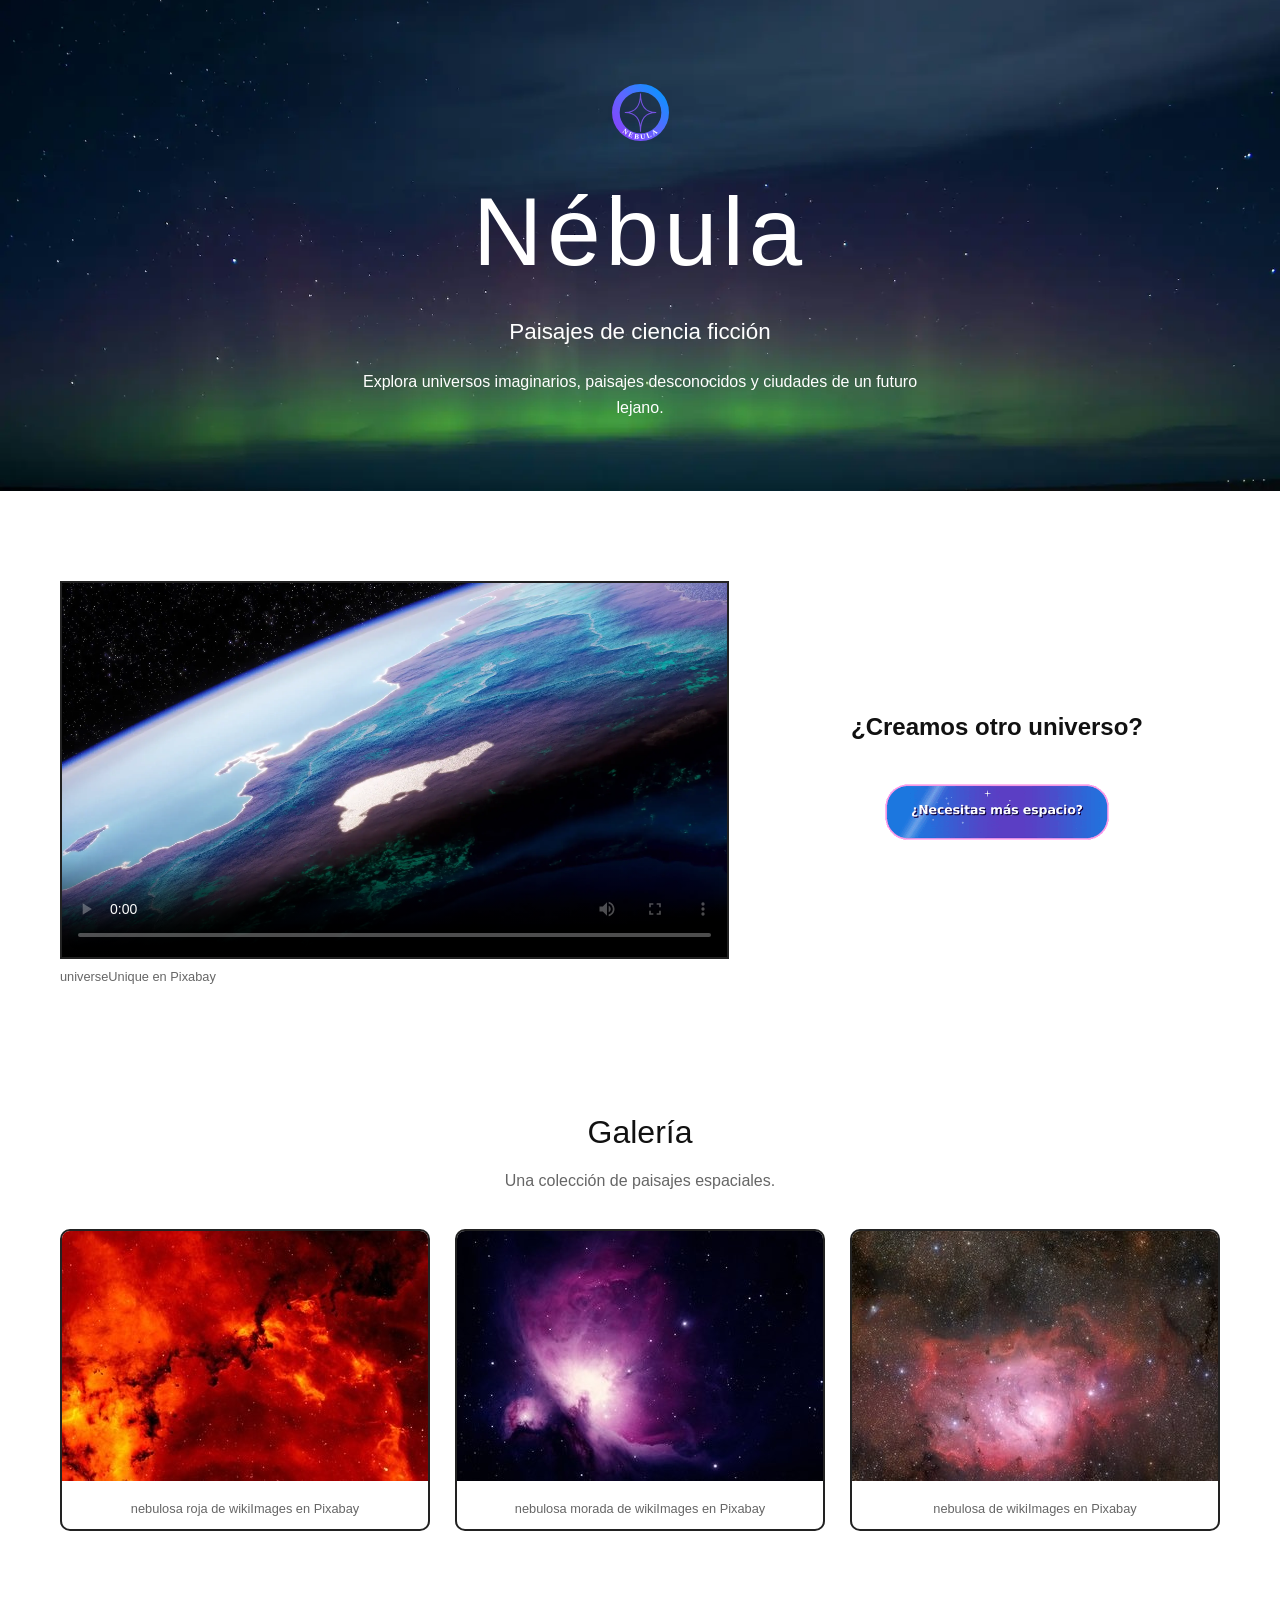
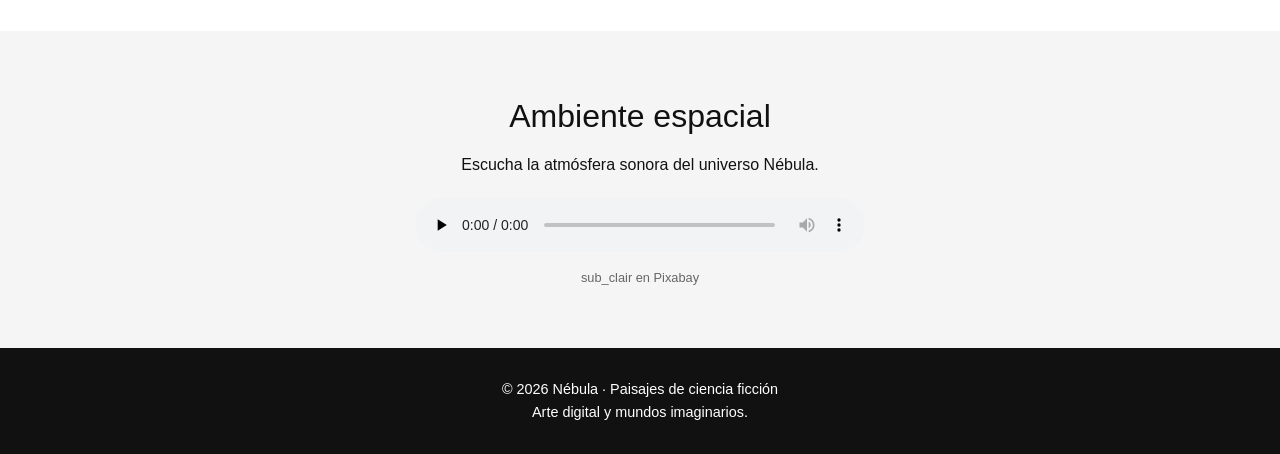
==== index.html @ 0628bb92 "reorganization" ====
<!DOCTYPE html>
<html lang="es">
<head>
    <meta charset="UTF-8">
    <meta name="viewport" content="width=device-width, initial-scale=1.0">
    <meta name="description" content="Nébula, artista digital especializada en paisajes de ciencia ficción y mundos futuristas.">
    <title>Nébula | Paisajes de ciencia ficción</title>
    <link rel="stylesheet" href="styles.css">
</head>
<body>
    <!-- CABECERA / HERO -->
    <header class="hero">
        <img src="assets/img/logo.svg"alt="Logotipo de Nébula"width="100"height="100"loading="lazy">
        <div class="hero-content">
        <h1>Nébula</h1>
        <p class="subtitle">Paisajes de ciencia ficción</p>
        <p class="intro">
            Explora universos imaginarios, paisajes desconocidos
            y ciudades de un futuro lejano.
        </p>
</div>
    </header>
    <main>
        <!-- video y contacto -->
        <section class="presentation">
            <figure class="video-container">
                <video controls preload="metadata"poster="assets/img/poster.webp"width="1280"height="720">
                    <source src="assets/video/nebula-intro.mp4"type="video/mp4">
                    Tu navegador no soporta la reproducción de vídeo.
                </video>
                    <figcaption>
                        universeUnique en Pixabay
                    </figcaption>
            </figure>

            <div class="contact">

                <h2>¿Creamos otro universo?</h2>

                <a href="https://youtu.be/RoeS6Br8ggg?si=S82mx4gxrMzVp26c" class="contact-button">
                    <img src="assets/img/cta-animation.gif"alt="Animación decorativa del botón"width="400"height="120"loading="lazy">
                </a>
            </div>
        </section>
        <!-- galeria -->
        <section class="gallery">
            <h2>Galería</h2>
            <p class="section-description">Una colección de paisajes espaciales.</p>

            <div class="gallery-grid">
                <figure>
                    <img src="assets/img/imagen1.webp"alt="nebulosa roja"width="400"height="250"loading="lazy">
                    <figcaption>
                        nebulosa roja
                        de wikiImages en Pixabay
                    </figcaption>
                </figure>
                
                <figure>
                    <img src="assets/img/imagen2.webp"alt="nebulosa morada"width="400"height="250"loading="lazy">
                    <figcaption>
                        nebulosa morada
                        de wikiImages en Pixabay
                    </figcaption>
                </figure>

                <figure>
                    <img src="assets/img/imagen3.webp"alt="nebulosa"width="400"height="250"loading="lazy">
                    <figcaption>
                        nebulosa
                         de wikiImages en Pixabay
                    </figcaption>
                </figure>
            </div>
        </section>
        <!-- audio -->
        <section class="audio-section">
            <h2>Ambiente espacial</h2>
            <p>Escucha la atmósfera sonora del universo Nébula.</p>
            <!--autoplay loop no me funciona chrome me lo bloquea-->
            <audio controls loop preload="none">
                <source src="assets/audio/ambient.mp3" type="audio/mpeg">
                Tu navegador no soporta audio.
            </audio>
            <figcaption>
                sub_clair en Pixabay
            </figcaption>
        </section>
    </main>
    <!--pie de pagina-->
    <footer>
        <p>© 2026 Nébula · Paisajes de ciencia ficción</p>
        <p>Arte digital y mundos imaginarios.</p>
    </footer>
</body>
</html>
---- styles.css ----
/* configuracion general */

* {
    margin: 0;
    padding: 0;
    box-sizing: border-box;
}

body {
    font-family: Arial, Helvetica, sans-serif;
    background-color: #ffffff;
    color: #111111;
    line-height: 1.6;
}

/* hero */

.hero {
    min-height: 480px;
    padding: 70px 20px;
    text-align: center;

    display: flex;
    flex-direction: column;
    justify-content: center;
    align-items: center;

    /* la imagen ocupa todo el fondo sin deformarse */
    background: url("assets/img/hero.webp") center / cover;
}

.hero img {
    width: 85px;
    height: 85px;
    object-fit: contain;
}

.hero h1 {
    font-size: clamp(3.5rem, 9vw, 6rem);
    font-weight: 300;
    letter-spacing: 5px;
}

.subtitle {
    font-size: 1.4rem;
    margin-top: 5px;
}

.intro {
    max-width: 600px;
    margin-top: 20px;
    color: #ffffff;
}

/* permite colocar la imagen de fondo detrás del contenido */
.hero-background {
    position: absolute;
    top: 0;
    left: 0;
    width: 100%;
    height: 100%;
    object-fit: cover;
    object-position: center;
    opacity: 0.75;
}

/* mantiene el texto por delante de la imagen */
.hero-content {
    position: relative;
    z-index: 2;
    color: white;
}

/* logo */

.logo {
    position: absolute;
    top: 25px;
    right: 35px;
    z-index: 3;
}

.logo img {
    width: 65px;
    height: 65px;
    object-fit: contain;
}

/* presentacion */

.presentation {
    max-width: 1200px;
    margin: 70px auto;
    padding: 20px;

    /* coloca el video y el contacto en dos columnas */
    display: grid;
    grid-template-columns: 1.5fr 1fr;
    gap: 45px;
    align-items: center;
}

.video-container {
    width: 100%;
}

.video-container video {
    display: block;
    width: 100%;
    height: auto;
    border: 2px solid #222222;
}

figcaption {
    font-size: 0.8rem;
    color: #666666;
    margin-top: 8px;
}

.contact {
    text-align: center;
}

.contact h2 {
    font-size: 1.5rem;
    margin-bottom: 25px;
}

.contact-button {
    display: inline-flex;
    position: relative;
    align-items: center;
    justify-content: center;

    min-width: 230px;
    min-height: 80px;
    padding: 15px 30px;

    border-radius: 25px;

    color: #111111;
    text-decoration: none;
    font-size: 1.4rem;
    font-weight: bold;

    /* suaviza el cambio de color al pasar el raton */
    transition: background 0.3s, color 0.3s;
}

.contact-button:hover {
    background: #70e9d3;
    color: white;
}

/* la imagen queda detrás del texto del boton */
.contact-button img {
    position: absolute;
    width: 100%;
    height: 100%;
    object-fit: contain;
    pointer-events: none;
}

.contact-button span {
    position: relative;
}

/* galeria */

.gallery {
    max-width: 1200px;
    margin: 80px auto;
    padding: 20px;
    text-align: center;
}

.gallery h2,
.audio-section h2 {
    font-size: 2rem;
    font-weight: 400;
    margin-bottom: 10px;
}

.section-description {
    color: #666666;
    margin-bottom: 35px;
}

/* reparte las imagenes en tres columnas */
.gallery-grid {
    display: grid;
    grid-template-columns: repeat(3, 1fr);
    gap: 25px;
}

.gallery-grid figure {
    overflow: hidden;
    border: 2px solid #222222;
    border-radius: 10px;
    padding: 0;
}

.gallery-grid img {
    display: block;
    width: 100%;
    aspect-ratio: 400 / 250;
    object-fit: cover;
    transition: transform 0.4s;
}

/* amplía un poco la imagen al pasar el raton */
.gallery-grid figure:hover img {
    transform: scale(1.04);
}

.gallery-grid figcaption {
    padding: 10px;
}

/* audio */

.audio-section {
    padding: 60px 20px;
    text-align: center;
    background-color: #f5f5f5;
}

.audio-section p {
    margin-bottom: 20px;
}

.audio-section audio {
    width: min(100%, 450px);
}

/* footer */

footer {
    padding: 30px 20px;
    text-align: center;
    background-color: #111111;
    color: white;
    font-size: 0.9rem;
}

/* diseño responsive */

@media (max-width: 768px) {

    /* coloca el video y el contacto uno debajo del otro */
    .presentation {
        grid-template-columns: 1fr;
    }

    /* muestra la galeria en una sola columna */
    .gallery-grid {
        grid-template-columns: 1fr;
        max-width: 450px;
        margin: auto;
    }

    .hero {
        min-height: 400px;
    }

    .logo {
        top: 15px;
        right: 15px;
    }

    .logo img {
        width: 50px;
        height: 50px;
    }

}

@media (max-width: 480px) {

    /* ajusta los tamaños para pantallas pequeñas */
    .hero {
        min-height: 350px;
    }

    .hero h1 {
        font-size: 3rem;
    }

    .subtitle {
        font-size: 1rem;
    }

}
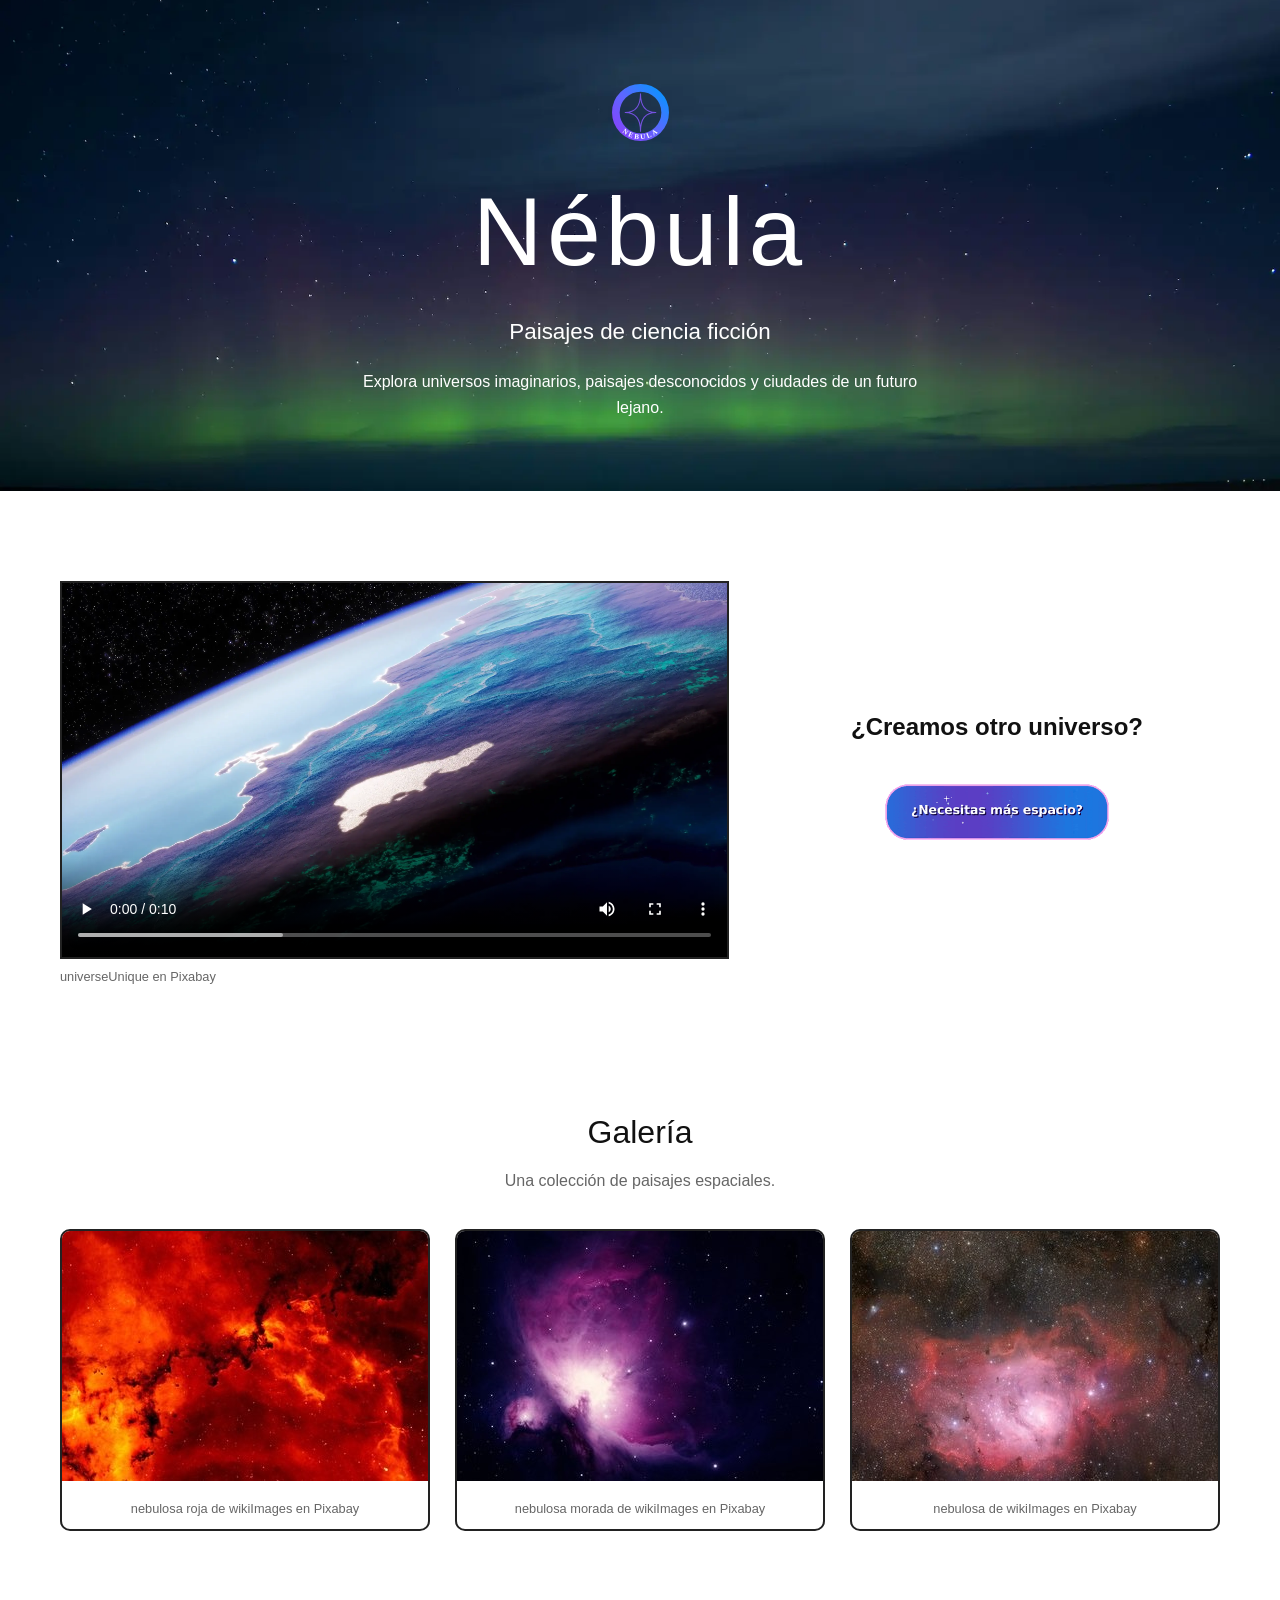
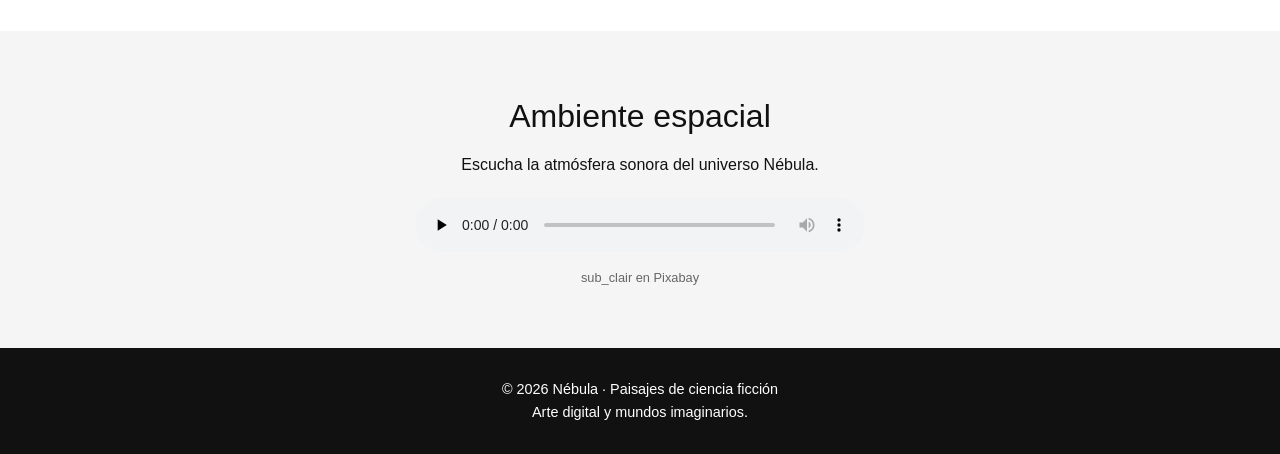
==== commit a23c7c82: "explanatory images" ====
--- a/index.html
+++ b/index.html
@@ -25,7 +25,7 @@
         <section class="presentation">
             <figure class="video-container">
                 <video controls preload="metadata"poster="assets/img/poster.webp"width="1280"height="720">
-                    <source src="assets/video/nebula-intro.mp4"type="video/mp4">
+                    <source src="assets/video/nebula-intro.webm"type="video/mp4">
                     Tu navegador no soporta la reproducción de vídeo.
                 </video>
                     <figcaption>
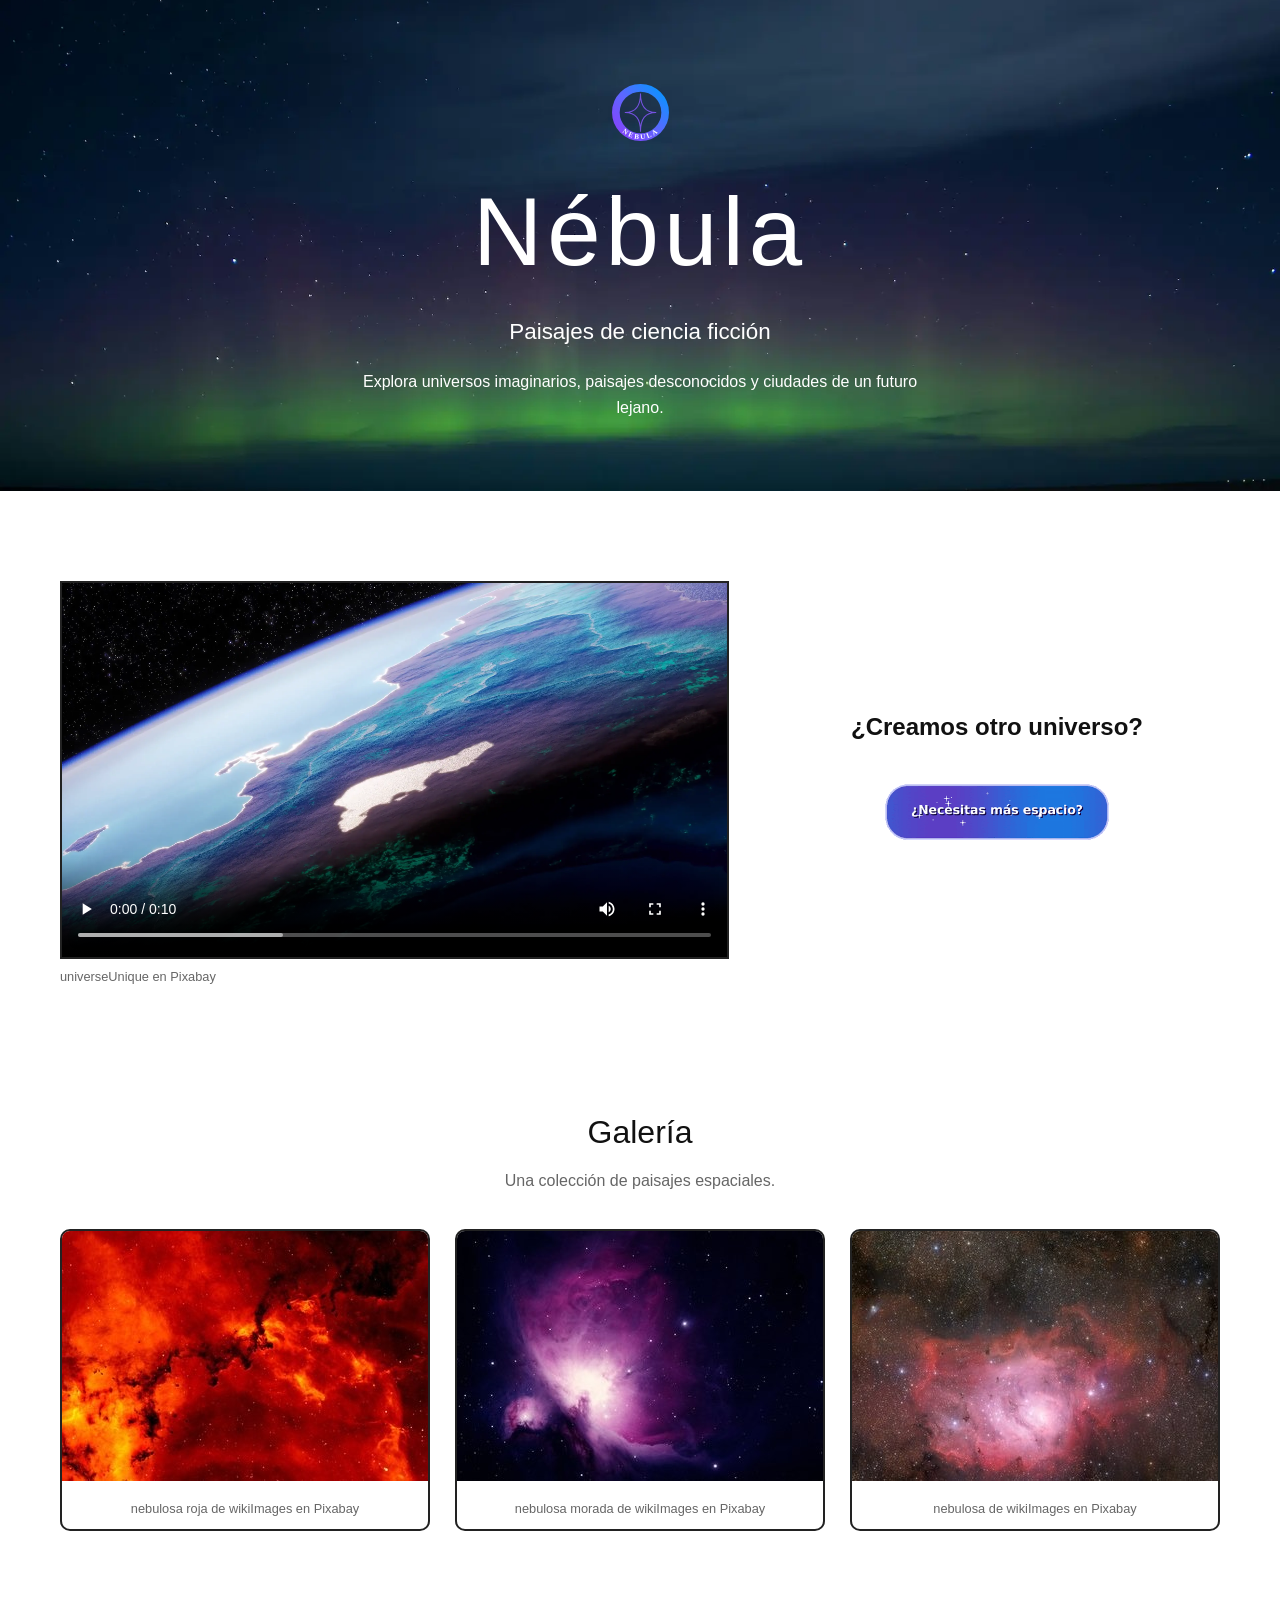
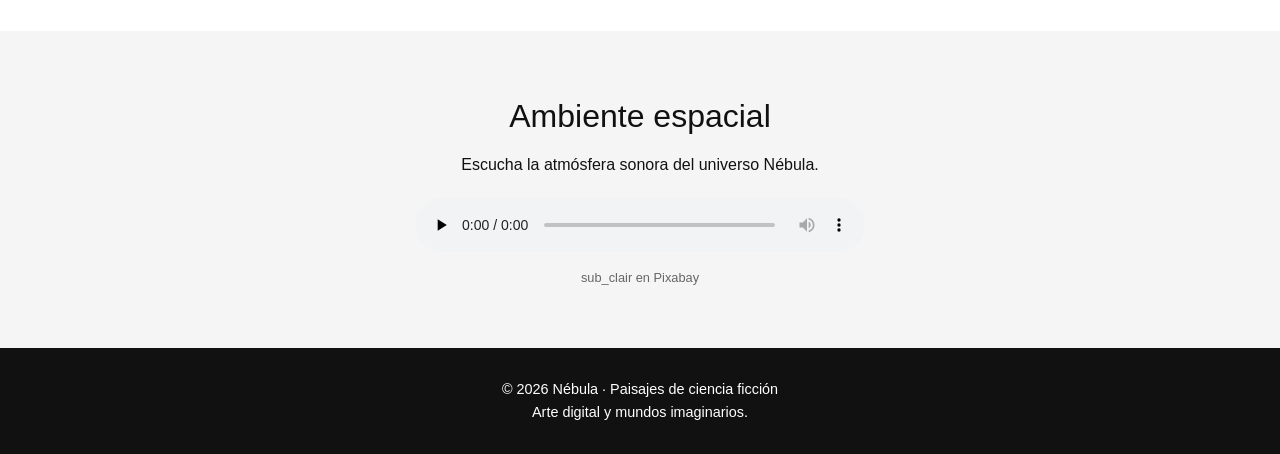
==== commit a94b12c7: "corrected" ====
--- a/index.html
+++ b/index.html
@@ -10,7 +10,7 @@
 <body>
     <!-- CABECERA / HERO -->
     <header class="hero">
-        <img src="assets/img/logo.svg"alt="Logotipo de Nébula"width="100"height="100"loading="lazy">
+        <img src="assets/img/logo.svg"alt="Logotipo de Nébula"width="100"height="100">
         <div class="hero-content">
         <h1>Nébula</h1>
         <p class="subtitle">Paisajes de ciencia ficción</p>
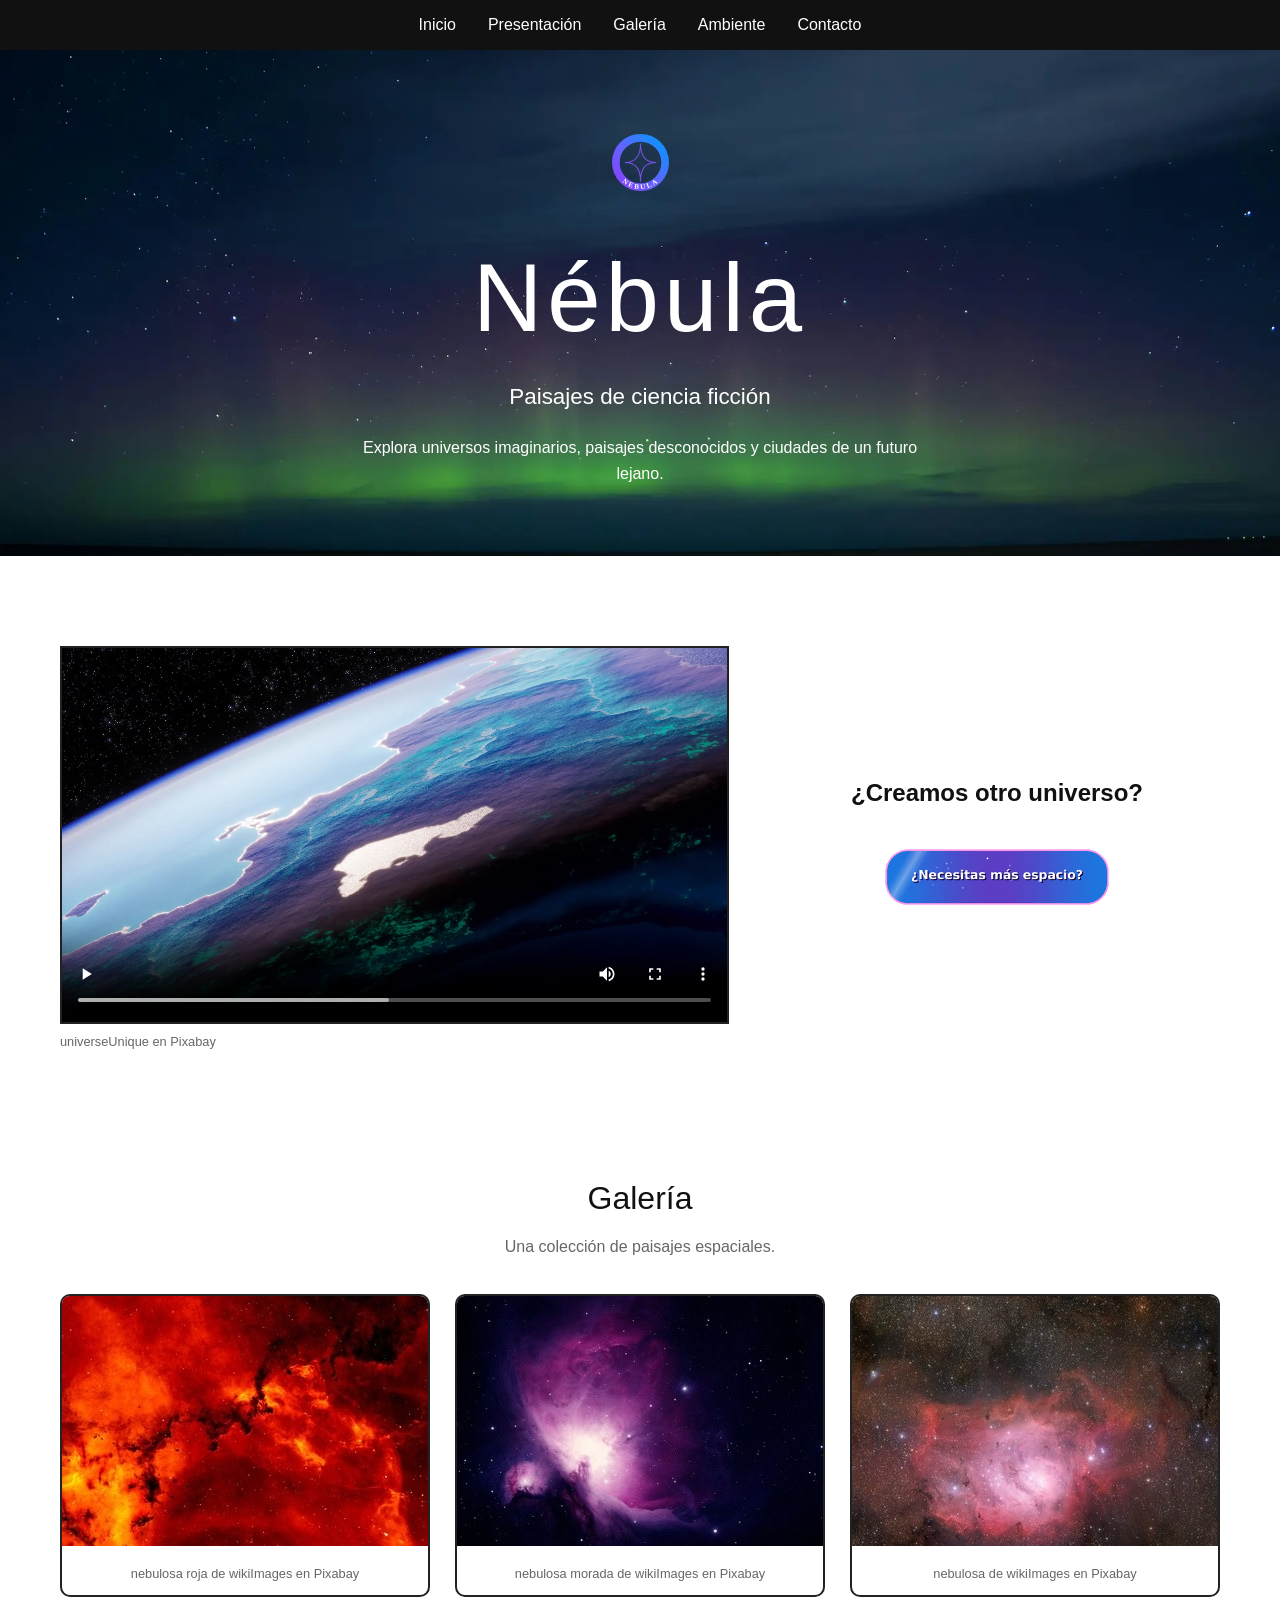
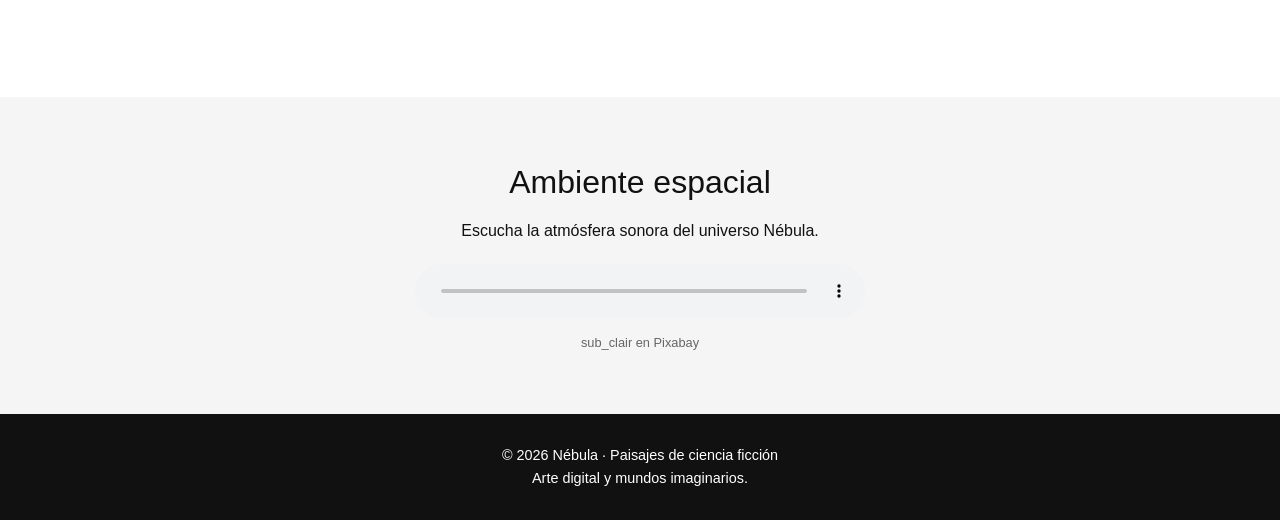
==== commit 5d0b0a63: "corrected" ====
--- a/index.html
+++ b/index.html
@@ -8,8 +8,17 @@
     <link rel="stylesheet" href="styles.css">
 </head>
 <body>
+    <nav class="site-nav" aria-label="Navegación principal">
+        <ul>
+            <li><a href="#inicio">Inicio</a></li>
+            <li><a href="#presentacion">Presentación</a></li>
+            <li><a href="#galeria">Galería</a></li>
+            <li><a href="#ambiente">Ambiente</a></li>
+            <li><a href="#contacto">Contacto</a></li>
+        </ul>
+    </nav>
     <!-- CABECERA / HERO -->
-    <header class="hero">
+    <header class="hero" id="inicio">
         <img src="assets/img/logo.svg"alt="Logotipo de Nébula"width="100"height="100">
         <div class="hero-content">
         <h1>Nébula</h1>
@@ -22,7 +31,7 @@
     </header>
     <main>
         <!-- video y contacto -->
-        <section class="presentation">
+        <section class="presentation" id="presentacion">
             <figure class="video-container">
                 <video controls preload="metadata"poster="assets/img/poster.webp"width="1280"height="720">
                     <source src="assets/video/nebula-intro.webm"type="video/mp4">
@@ -33,7 +42,7 @@
                     </figcaption>
             </figure>
 
-            <div class="contact">
+            <div class="contact" id="contacto">
 
                 <h2>¿Creamos otro universo?</h2>
 
@@ -43,7 +52,7 @@
             </div>
         </section>
         <!-- galeria -->
-        <section class="gallery">
+        <section class="gallery" id="galeria">
             <h2>Galería</h2>
             <p class="section-description">Una colección de paisajes espaciales.</p>
 
@@ -74,7 +83,7 @@
             </div>
         </section>
         <!-- audio -->
-        <section class="audio-section">
+        <section class="audio-section" id="ambiente">
             <h2>Ambiente espacial</h2>
             <p>Escucha la atmósfera sonora del universo Nébula.</p>
             <!--autoplay loop no me funciona chrome me lo bloquea-->
--- a/styles.css
+++ b/styles.css
@@ -13,6 +13,36 @@
     line-height: 1.6;
 }
 
+/* navegacion */
+
+.site-nav {
+    padding: 12px 20px;
+    background-color: #111111;
+}
+
+.site-nav ul {
+    display: flex;
+    justify-content: center;
+    flex-wrap: wrap;
+    gap: 12px 32px;
+    list-style: none;
+}
+
+.site-nav a {
+    color: #ffffff;
+    text-decoration: none;
+}
+
+.site-nav a:hover,
+.site-nav a:focus-visible {
+    color: #70e9d3;
+}
+
+.site-nav a:focus-visible {
+    outline: 2px solid currentColor;
+    outline-offset: 4px;
+}
+
 /* hero */
 
 .hero {
@@ -24,6 +54,7 @@
     flex-direction: column;
     justify-content: center;
     align-items: center;
+    gap: 16px;
 
     /* la imagen ocupa todo el fondo sin deformarse */
     background: url("assets/img/hero.webp") center / cover;
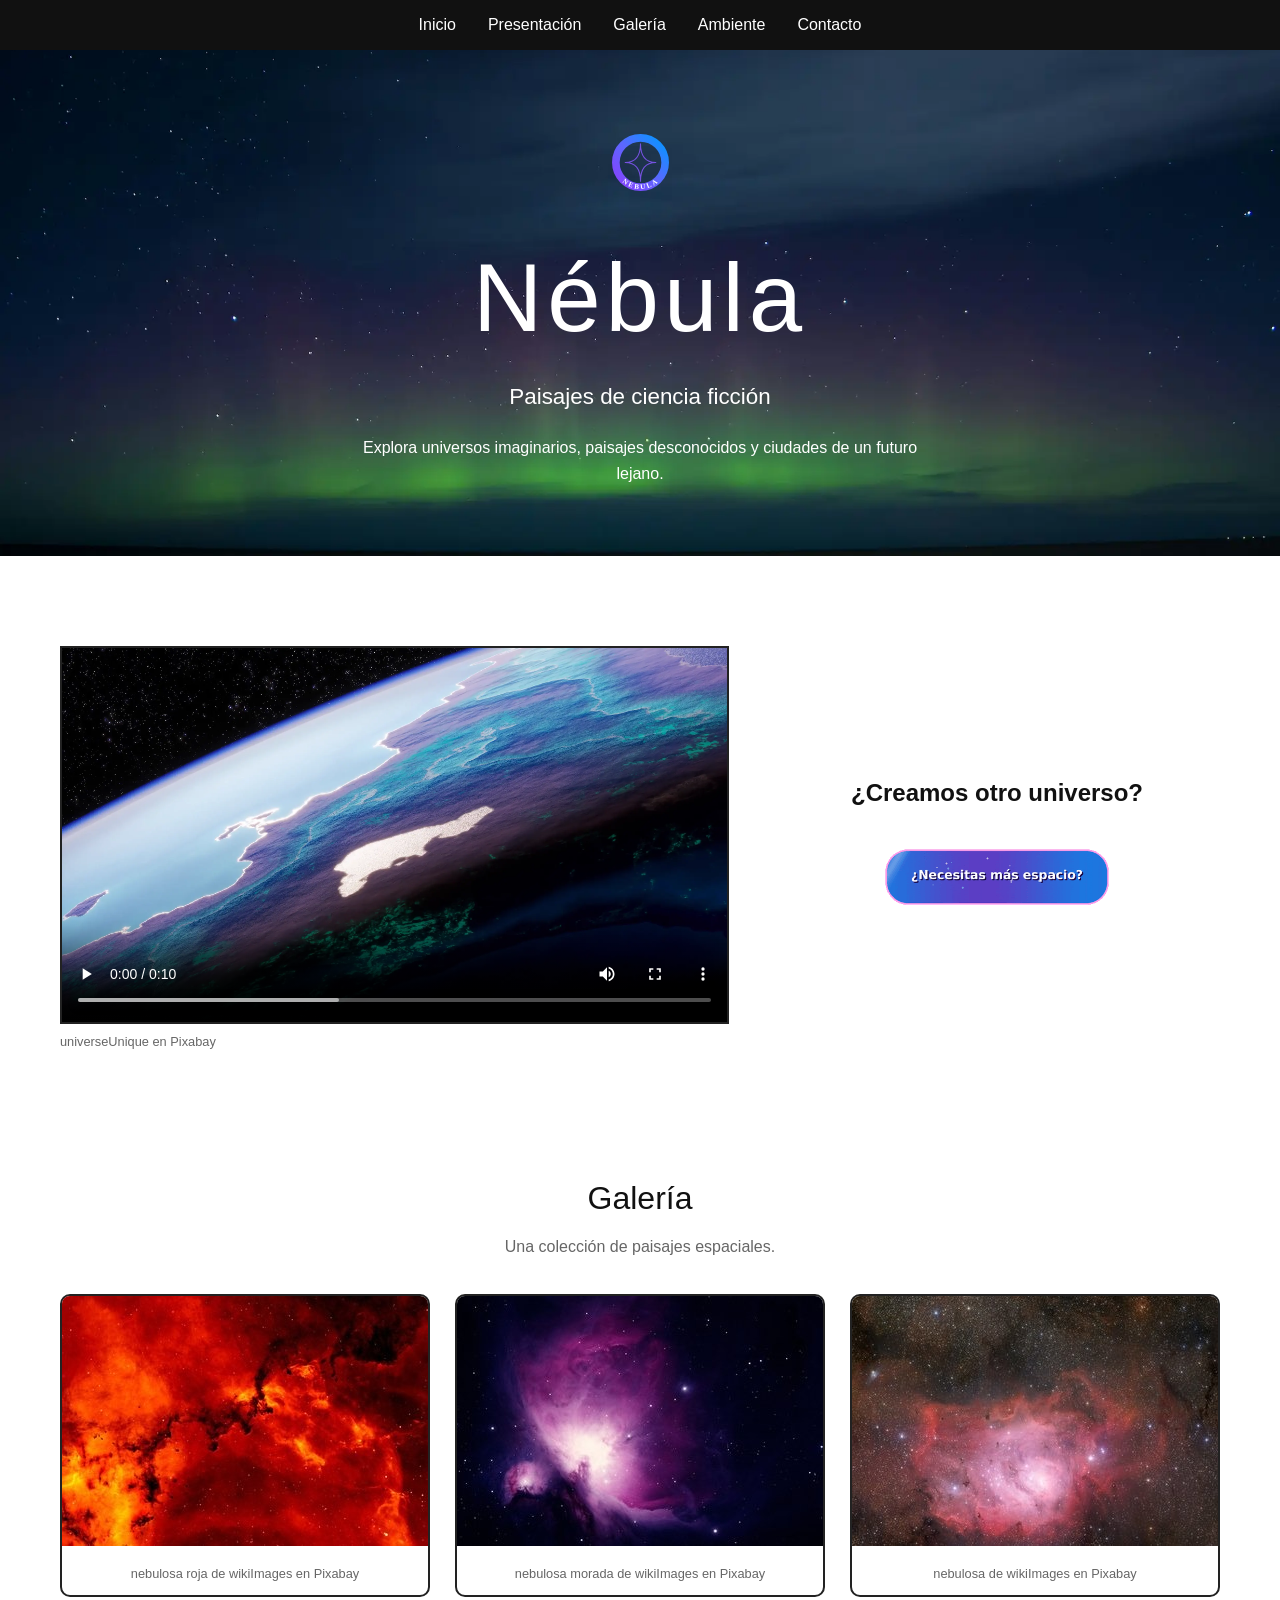
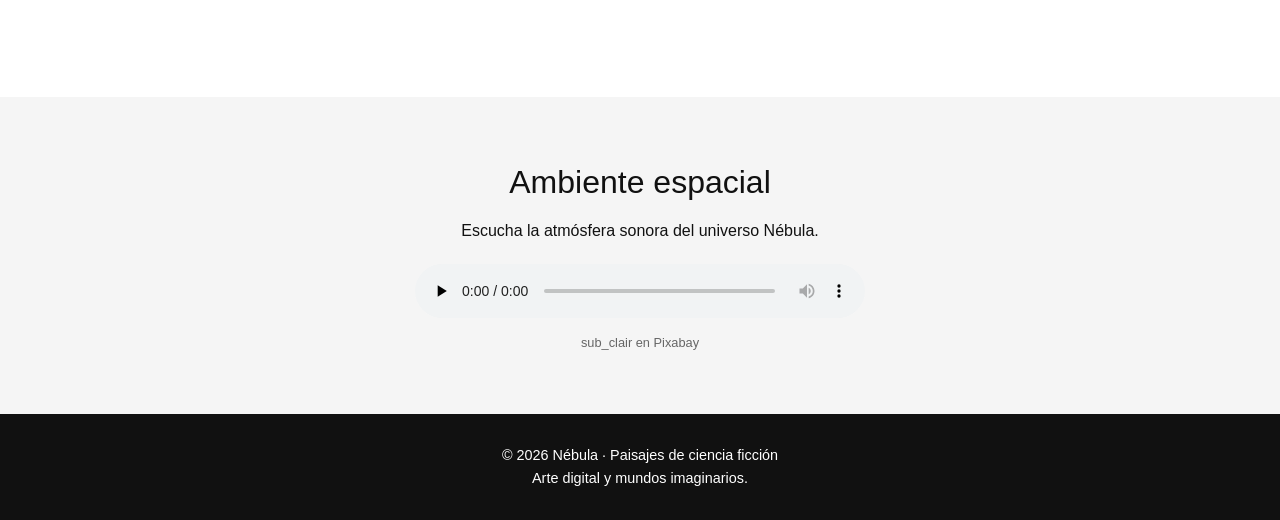
==== commit 766875eb: "structure built and logo fixed" ====
--- a/index.html
+++ b/index.html
@@ -19,7 +19,7 @@
     </nav>
     <!-- CABECERA / HERO -->
     <header class="hero" id="inicio">
-        <img src="assets/img/logo.svg"alt="Logotipo de Nébula"width="100"height="100">
+        <img src="assets/img/logo.svg" alt="Logotipo de Nébula" width="100" height="100">
         <div class="hero-content">
         <h1>Nébula</h1>
         <p class="subtitle">Paisajes de ciencia ficción</p>
--- a/styles.css
+++ b/styles.css
@@ -116,7 +116,44 @@
     height: 65px;
     object-fit: contain;
 }
-
+/* Estilos y efectos del logo */
+.logo-link {
+    display: inline-block;
+    transition: transform 0.3s ease;
+}
+
+.logo-svg {
+    width: 100px;
+    height: 100px;
+}
+
+/* Efecto al pasar el ratón */
+.logo-link:hover,
+.logo-link:focus-visible {
+    transform: scale(1.08);
+}
+
+/* Cambio de color del símbolo */
+.logo-link:hover .logo-symbol,
+.logo-link:focus-visible .logo-symbol {
+    stroke: #70e9d3;
+}
+
+/* Cambio de color del degradado */
+.logo-link:hover .ring-stop-1,
+.logo-link:focus-visible .ring-stop-1 {
+    stop-color: #70e9d3;
+}
+
+.logo-link:hover .ring-stop-2,
+.logo-link:focus-visible .ring-stop-2 {
+    stop-color: #8a8cff;
+}
+
+.logo-link:hover .ring-stop-3,
+.logo-link:focus-visible .ring-stop-3 {
+    stop-color: #5bd5ff;
+}
 /* presentacion */
 
 .presentation {
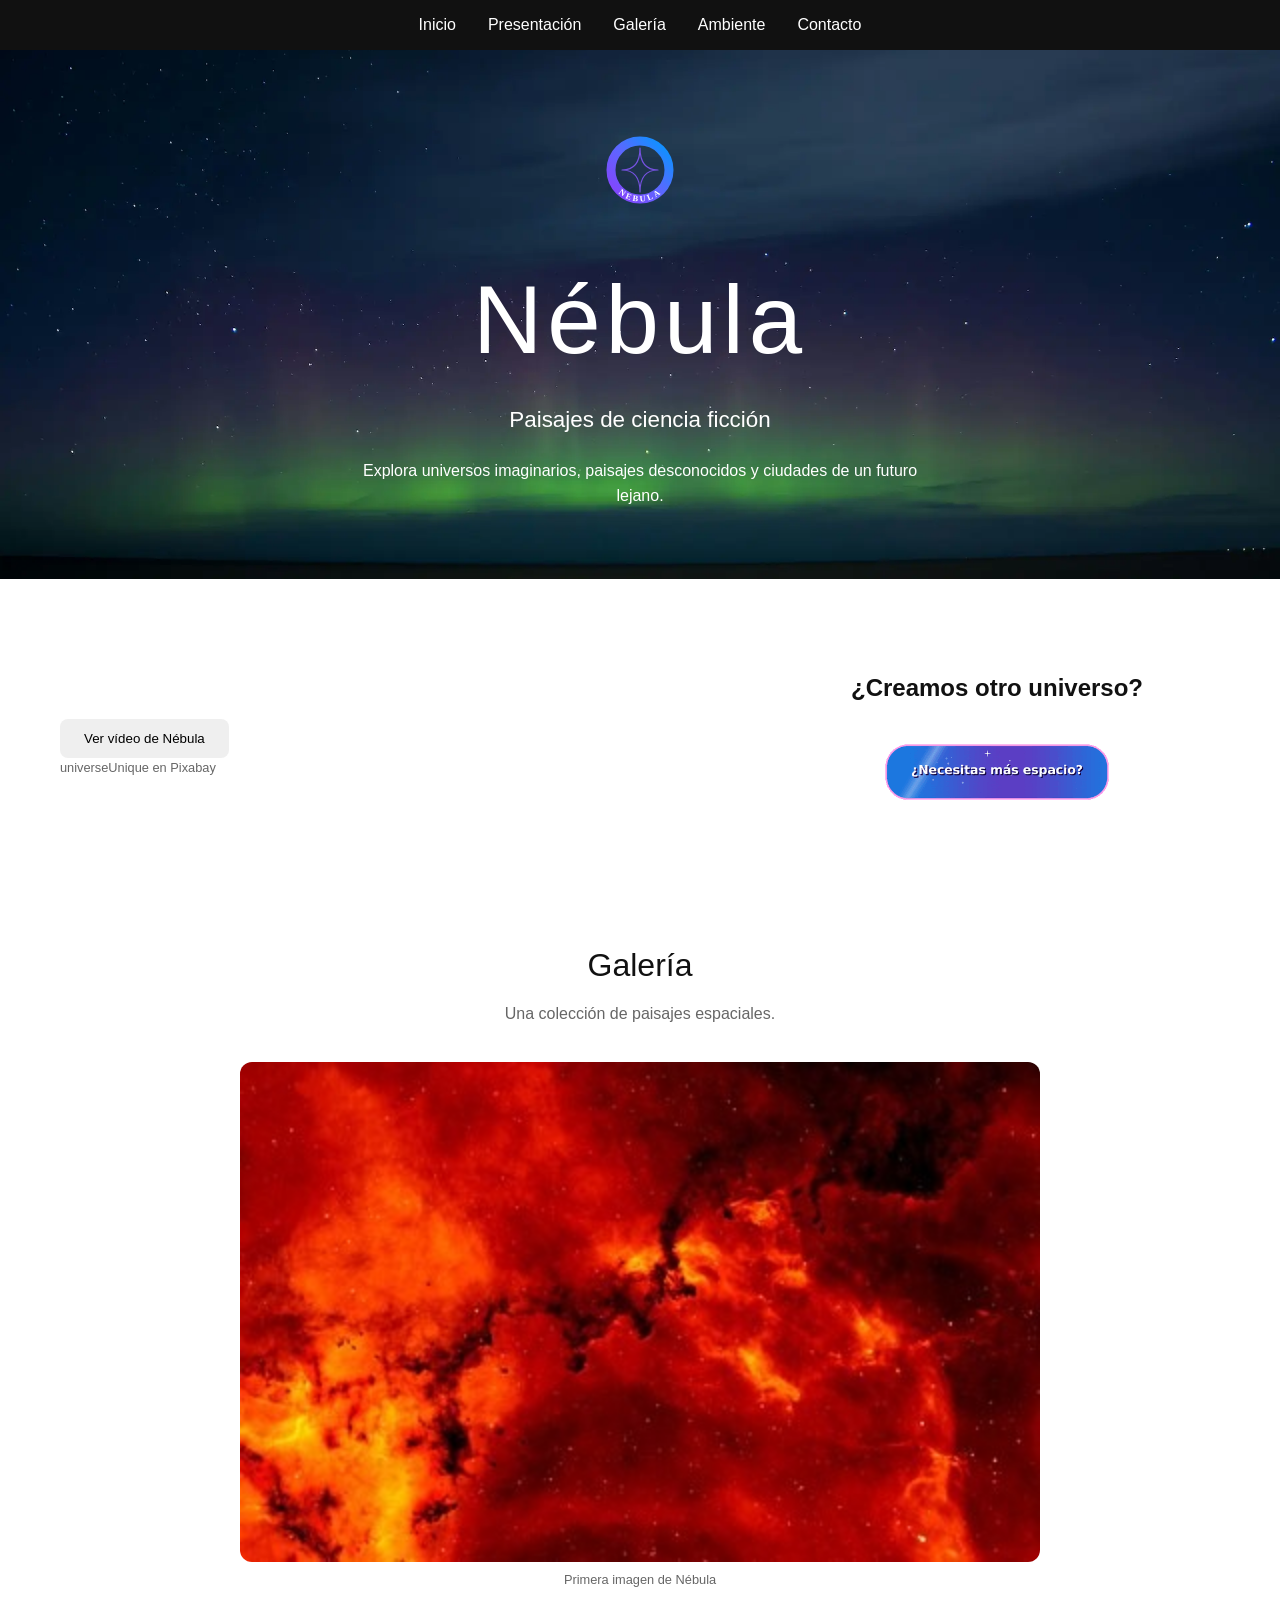
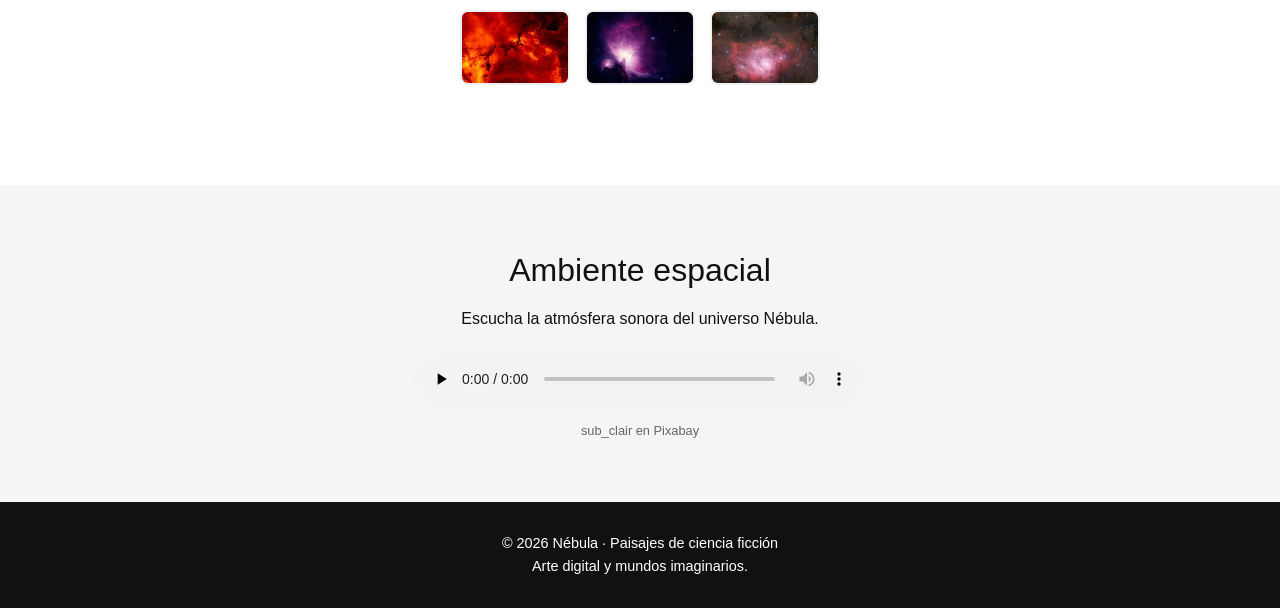
==== commit b1692f33: "logo functional video and galery updated" ====
--- a/index.html
+++ b/index.html
@@ -6,8 +6,10 @@
     <meta name="description" content="Nébula, artista digital especializada en paisajes de ciencia ficción y mundos futuristas.">
     <title>Nébula | Paisajes de ciencia ficción</title>
     <link rel="stylesheet" href="styles.css">
+    <script src="script.js" defer></script>
 </head>
 <body>
+    
     <nav class="site-nav" aria-label="Navegación principal">
         <ul>
             <li><a href="#inicio">Inicio</a></li>
@@ -19,7 +21,40 @@
     </nav>
     <!-- CABECERA / HERO -->
     <header class="hero" id="inicio">
-        <img src="assets/img/logo.svg" alt="Logotipo de Nébula" width="100" height="100">
+                <!-- Logo integrado directamente en el HTML -->
+        <a class="logo-link" href="#inicio" aria-label="Volver al inicio">
+        <svg class="logo-svg" xmlns="http://www.w3.org/2000/svg"
+            viewBox="0 0 500 500" width="100%" height="100%">
+            <defs>
+            <!-- Degradado del círculo -->
+            <linearGradient id="ringGradient" x1="0%" y1="100%" x2="100%" y2="0%">
+                <stop class="ring-stop-1" offset="0%" stop-color="#8A3FFC" />
+                <stop class="ring-stop-2" offset="50%" stop-color="#5C67FF" />
+                <stop class="ring-stop-3" offset="100%" stop-color="#0099FF" />
+            </linearGradient>
+
+            <!-- Texto curvado del logo -->
+            <path id="textArc" d="M 105 250 A 145 145 0 0 0 395 250" fill="none" />
+            </defs>
+
+            <!-- Círculo exterior -->
+            <circle cx="250" cy="250" r="145" fill="none"
+            stroke="url(#ringGradient)" stroke-width="45" />
+
+            <!-- Símbolo central -->
+            <path class="logo-symbol"
+            d="M 250 140 Q 250 250 160 250 Q 250 250 250 360 Q 250 250 340 250 Q 250 250 250 140 Z"
+            fill="none" stroke="#7652E2" stroke-width="6"
+            stroke-linejoin="round" stroke-linecap="round" />
+
+            <!-- Nombre de la marca -->
+            <text fill="#FFFFFF" font-family="'Cinzel', 'Times New Roman', sans-serif"
+            font-size="42" font-weight="bold" letter-spacing="8">
+            <textPath href="#textArc" startOffset="50%" text-anchor="middle"
+                dominant-baseline="central">NEBULA</textPath>
+            </text>
+        </svg>
+        </a>
         <div class="hero-content">
         <h1>Nébula</h1>
         <p class="subtitle">Paisajes de ciencia ficción</p>
@@ -33,15 +68,33 @@
         <!-- video y contacto -->
         <section class="presentation" id="presentacion">
             <figure class="video-container">
-                <video controls preload="metadata"poster="assets/img/poster.webp"width="1280"height="720">
-                    <source src="assets/video/nebula-intro.webm"type="video/mp4">
-                    Tu navegador no soporta la reproducción de vídeo.
-                </video>
+                <!-- Ventana del vídeo -->
+                    <div id="video-modal" class="video-modal" aria-hidden="true">
+
+                        <div class="video-modal-content">
+
+                            <button id="close-video"
+                                    class="close-video"
+                                    aria-label="Cerrar vídeo">
+                                &times;
+                            </button>
+
+                            <video id="modal-video" controls preload="metadata">
+                                <source src="assets/video/nebula-intro.webm"
+                                        type="video/webm">
+                                Tu navegador no puede reproducir este vídeo.
+                            </video>
+
+                        </div>
+                    </div>
                     <figcaption>
+                        <button id="open-video" class="video-button">
+                            Ver vídeo de Nébula
+                        </button> <br>
                         universeUnique en Pixabay
                     </figcaption>
             </figure>
-
+                
             <div class="contact" id="contacto">
 
                 <h2>¿Creamos otro universo?</h2>
@@ -56,31 +109,36 @@
             <h2>Galería</h2>
             <p class="section-description">Una colección de paisajes espaciales.</p>
 
-            <div class="gallery-grid">
-                <figure>
-                    <img src="assets/img/imagen1.webp"alt="nebulosa roja"width="400"height="250"loading="lazy">
-                    <figcaption>
-                        nebulosa roja
-                        de wikiImages en Pixabay
-                    </figcaption>
-                </figure>
-                
-                <figure>
-                    <img src="assets/img/imagen2.webp"alt="nebulosa morada"width="400"height="250"loading="lazy">
-                    <figcaption>
-                        nebulosa morada
-                        de wikiImages en Pixabay
-                    </figcaption>
-                </figure>
+            <div class="gallery-feature">
 
-                <figure>
-                    <img src="assets/img/imagen3.webp"alt="nebulosa"width="400"height="250"loading="lazy">
-                    <figcaption>
-                        nebulosa
-                         de wikiImages en Pixabay
-                    </figcaption>
-                </figure>
-            </div>
+    <!-- Imagen principal de la galería -->
+    <figure class="gallery-main">
+        <img id="main-image"
+             src="assets/img/imagen1.webp"
+             alt="Imagen principal de Nébula">
+
+        <figcaption id="main-caption">
+            Primera imagen de Nébula
+        </figcaption>
+    </figure>
+
+    <!-- Miniaturas para cambiar la imagen -->
+    <div class="gallery-thumbnails">
+
+        <button class="gallery-thumb" data-image="assets/img/imagen1.webp" data-alt="Primera imagen de Nébula" data-caption="Primera imagen de Nébula" aria-label="Ver primera imagen">
+            <img src="assets/img/imagen1.webp" alt="">
+        </button>
+
+        <button class="gallery-thumb" data-image="assets/img/imagen2.webp" data-alt="Segunda imagen de Nébula" data-caption="Segunda imagen de Nébula" aria-label="Ver segunda imagen">
+            <img src="assets/img/imagen2.webp" alt="">
+        </button>
+
+        <button class="gallery-thumb" data-image="assets/img/imagen3.webp" data-alt="Tercera imagen de Nébula"data-caption="Tercera imagen de Nébula" aria-label="Ver tercera imagen">
+            <img src="assets/img/imagen3.webp" alt="">
+        </button>
+
+    </div>
+</div>
         </section>
         <!-- audio -->
         <section class="audio-section" id="ambiente">
--- a/styles.css
+++ b/styles.css
@@ -167,7 +167,53 @@
     gap: 45px;
     align-items: center;
 }
-
+/* Fondo de la ventana del vídeo */
+.video-modal {
+    display: none;
+    position: fixed;
+    inset: 0;
+    z-index: 1000;
+    background: rgba(0, 0, 0, 0.9);
+    justify-content: center;
+    align-items: center;
+    padding: 20px;
+}
+
+/* Contenido de la ventana */
+.video-modal-content {
+    position: relative;
+    width: 100%;
+    max-width: 900px;
+}
+
+.video-modal video {
+    width: 100%;
+    display: block;
+    border-radius: 10px;
+}
+
+.video-modal.active {
+    display: flex;
+}
+
+.close-video {
+    position: absolute;
+    top: -40px;
+    right: 0;
+    font-size: 30px;
+    color: white;
+    background: none;
+    border: none;
+    cursor: pointer;
+}
+
+.video-button {
+    padding: 12px 24px;
+    border: none;
+    border-radius: 8px;
+    cursor: pointer;
+    transition: background 0.3s ease;
+}
 .video-container {
     width: 100%;
 }
@@ -284,7 +330,54 @@
 .gallery-grid figcaption {
     padding: 10px;
 }
-
+/* Galería interactiva */
+.gallery-feature {
+    display: flex;
+    flex-direction: column;
+    align-items: center;
+    gap: 20px;
+}
+
+.gallery-main {
+    width: 100%;
+    max-width: 800px;
+    margin: 0;
+}
+
+.gallery-main img {
+    width: 100%;
+    display: block;
+    border-radius: 12px;
+    transition: opacity 0.3s ease;
+}
+
+.gallery-thumbnails {
+    display: flex;
+    justify-content: center;
+    flex-wrap: wrap;
+    gap: 15px;
+}
+
+.gallery-thumb {
+    width: 110px;
+    height: 75px;
+    padding: 0;
+    border: 2px solid transparent;
+    border-radius: 8px;
+    overflow: hidden;
+    cursor: pointer;
+}
+
+.gallery-thumb img {
+    width: 100%;
+    height: 100%;
+    object-fit: cover;
+}
+
+.gallery-thumb:hover,
+.gallery-thumb:focus-visible {
+    border-color: #7652e2;
+}
 /* audio */
 
 .audio-section {
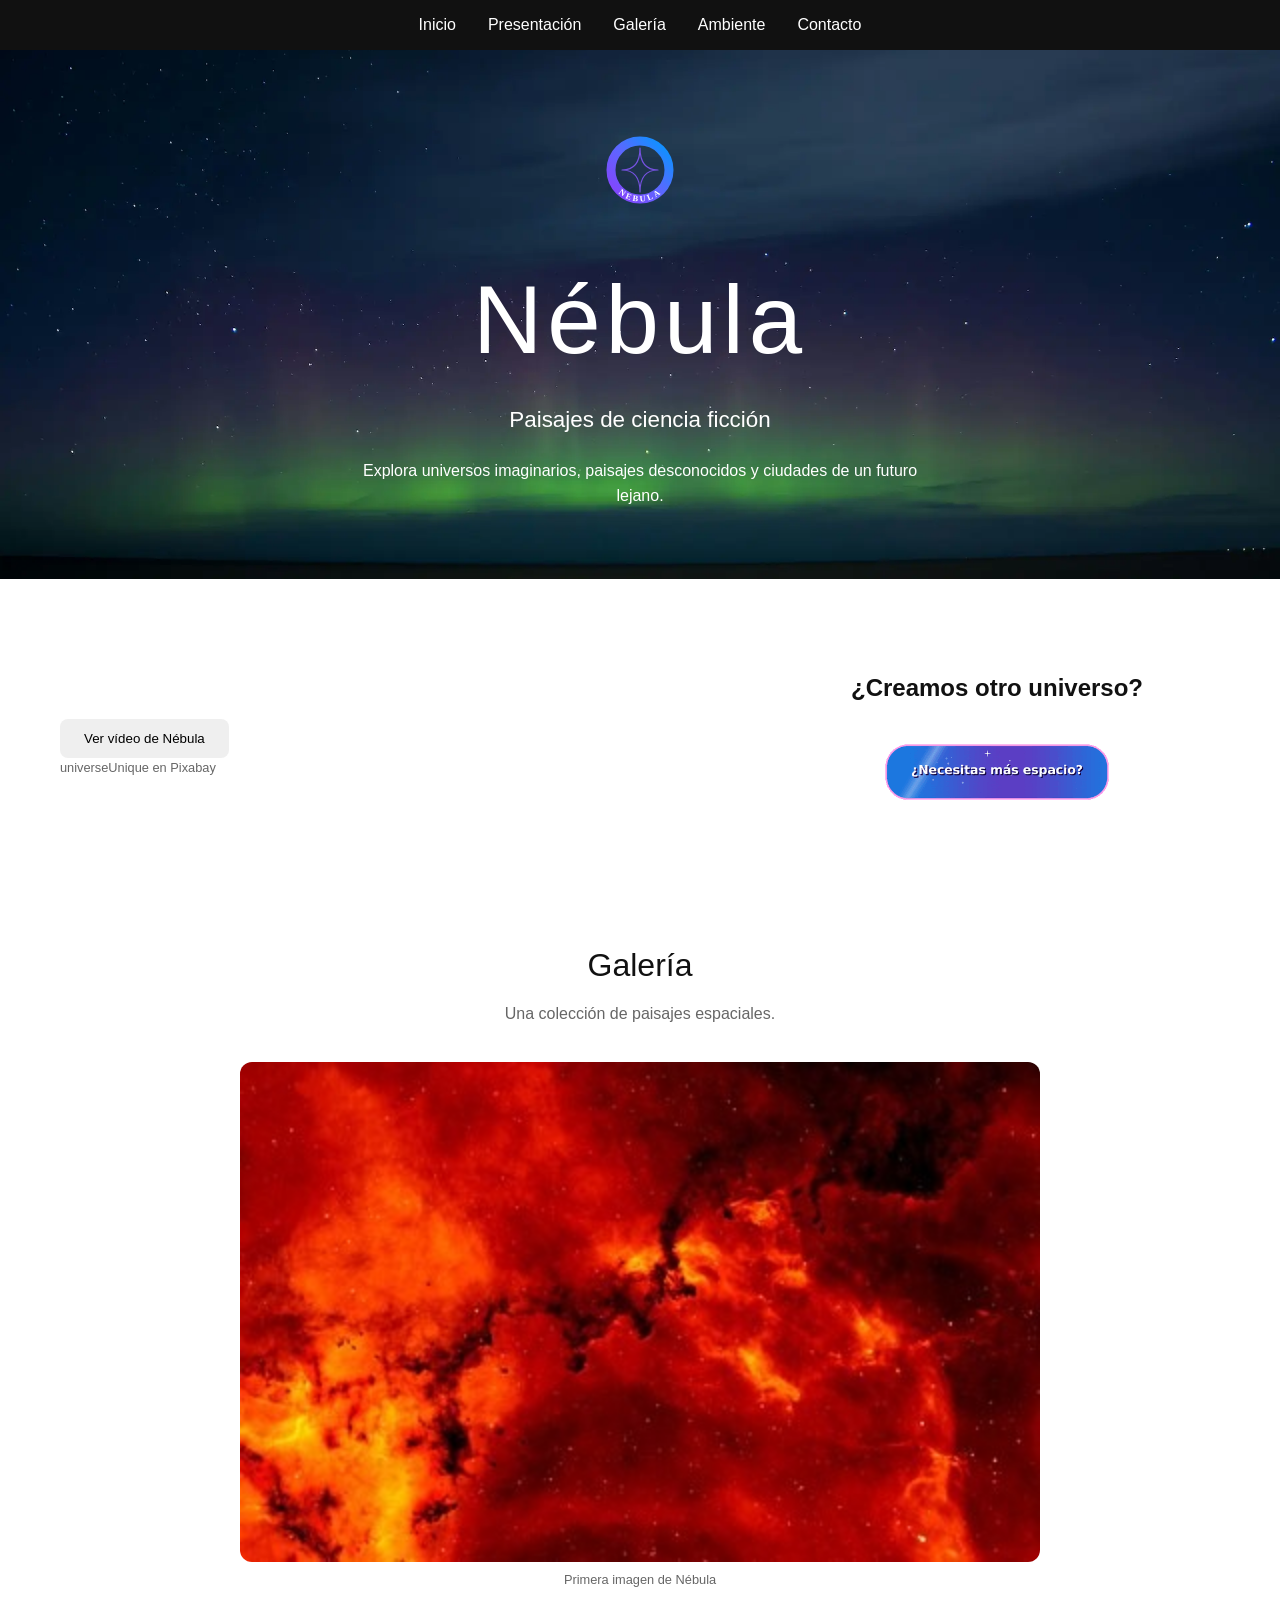
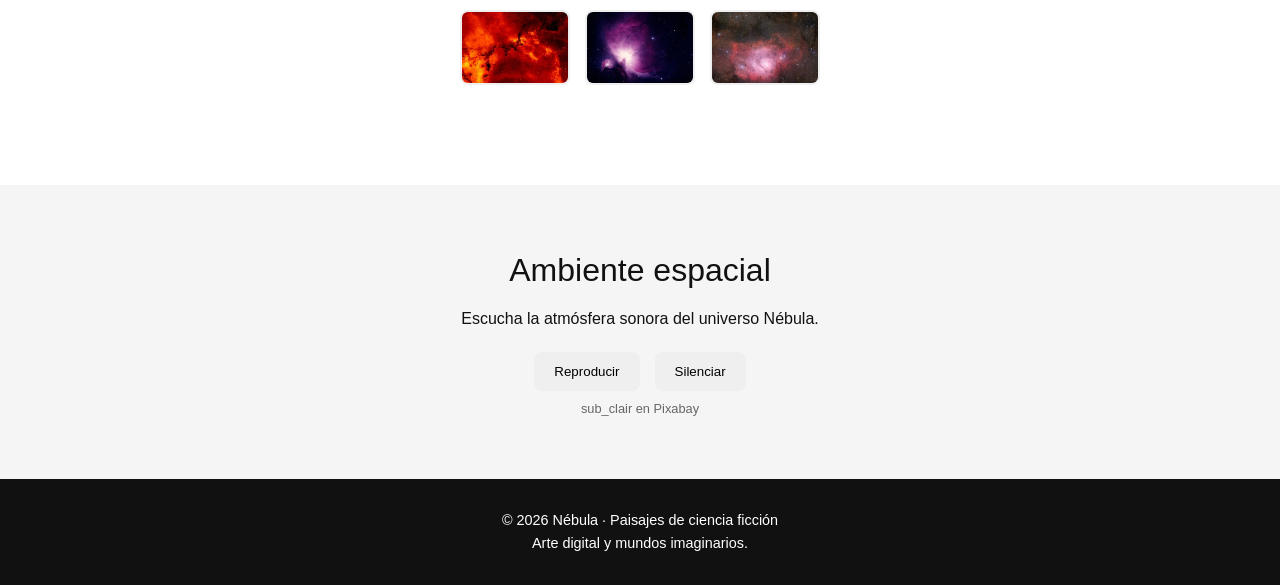
==== commit 3179e86d: "last update" ====
--- a/index.html
+++ b/index.html
@@ -145,10 +145,22 @@
             <h2>Ambiente espacial</h2>
             <p>Escucha la atmósfera sonora del universo Nébula.</p>
             <!--autoplay loop no me funciona chrome me lo bloquea-->
-            <audio controls loop preload="none">
-                <source src="assets/audio/ambient.mp3" type="audio/mpeg">
-                Tu navegador no soporta audio.
-            </audio>
+            <!-- Reproductor de ambiente -->
+            <div class="audio-player">
+
+                <audio id="ambient-audio" loop preload="none">
+                    <source src="assets/audio/ambient.mp3" type="audio/mpeg">
+                </audio>
+
+                <button id="play-audio" aria-label="Reproducir audio">
+                    Reproducir
+                </button>
+
+                <button id="mute-audio" aria-label="Silenciar audio">
+                    Silenciar
+                </button>
+
+            </div>
             <figcaption>
                 sub_clair en Pixabay
             </figcaption>
--- a/styles.css
+++ b/styles.css
@@ -393,7 +393,27 @@
 .audio-section audio {
     width: min(100%, 450px);
 }
-
+/* Controles personalizados del audio */
+.audio-player {
+    display: flex;
+    justify-content: center;
+    gap: 15px;
+    margin-top: 20px;
+}
+
+.audio-player button {
+    padding: 12px 20px;
+    border: none;
+    border-radius: 8px;
+    cursor: pointer;
+    transition: background 0.3s ease;
+}
+
+.audio-player button:hover,
+.audio-player button:focus-visible {
+    background: #7652e2;
+    color: white;
+}
 /* footer */
 
 footer {
@@ -403,7 +423,18 @@
     color: white;
     font-size: 0.9rem;
 }
-
+/* Foco visible para navegar con teclado */
+button:focus-visible,
+a:focus-visible {
+    outline: 3px solid #70e9d3;
+    outline-offset: 4px;
+}
+
+/* Evita que las imágenes se salgan de su contenedor */
+img {
+    max-width: 100%;
+    height: auto;
+}
 /* diseño responsive */
 
 @media (max-width: 768px) {
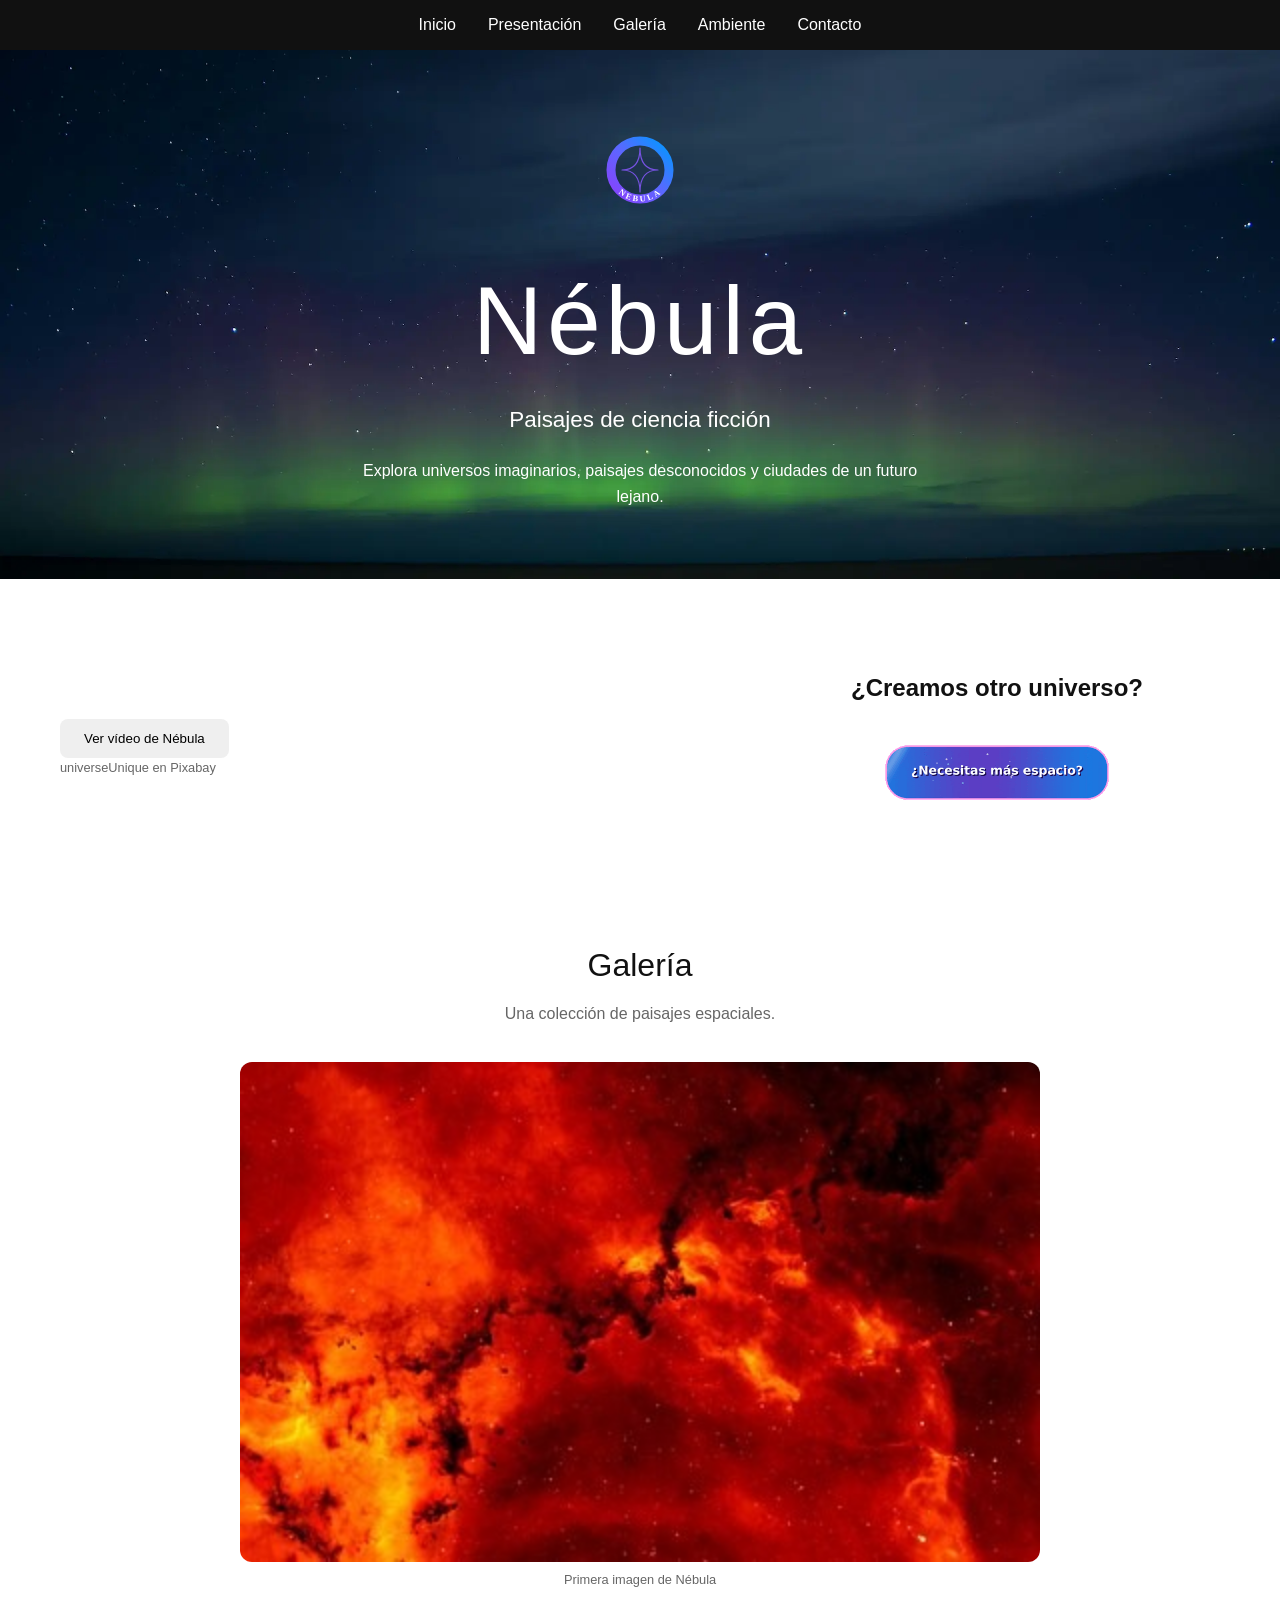
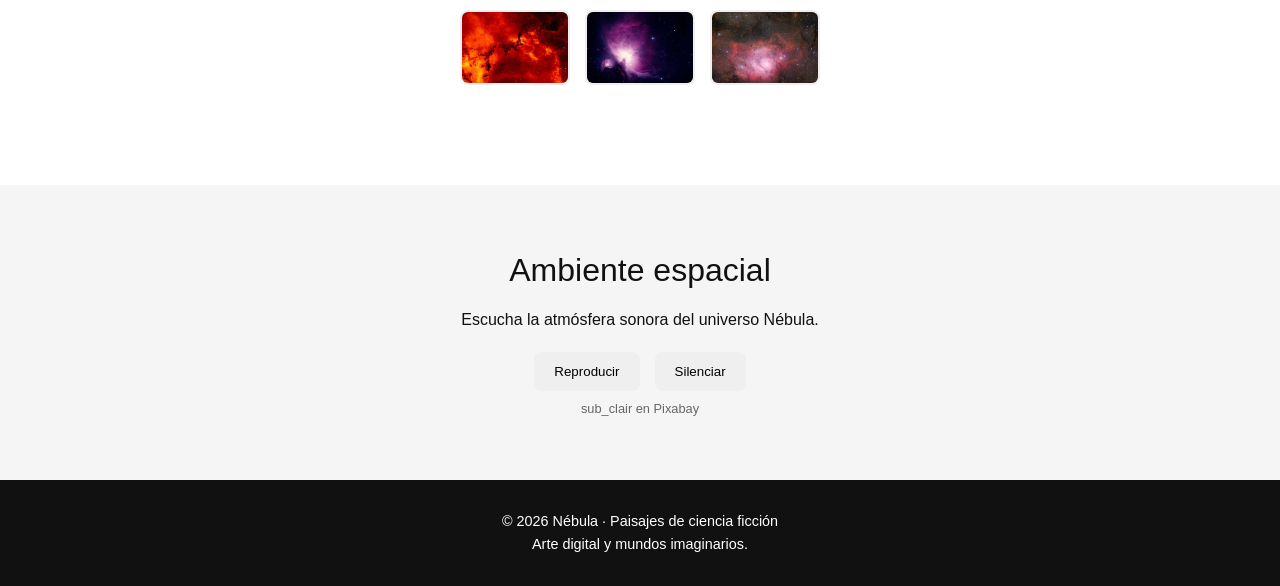
==== commit debe1899: "correcting the readme and removing excess content" ====
--- a/index.html
+++ b/index.html
@@ -21,7 +21,7 @@
     </nav>
     <!-- CABECERA / HERO -->
     <header class="hero" id="inicio">
-                <!-- Logo integrado directamente en el HTML -->
+        <!-- Logo integrado directamente en el HTML -->
         <a class="logo-link" href="#inicio" aria-label="Volver al inicio">
         <svg class="logo-svg" xmlns="http://www.w3.org/2000/svg"
             viewBox="0 0 500 500" width="100%" height="100%">
--- a/styles.css
+++ b/styles.css
@@ -11,6 +11,7 @@
     background-color: #ffffff;
     color: #111111;
     line-height: 1.6;
+    padding-top: 50px;
 }
 
 /* navegacion */
@@ -18,6 +19,11 @@
 .site-nav {
     padding: 12px 20px;
     background-color: #111111;
+    position: fixed;
+    top: 0;
+    left: 0;
+    width: 100%;
+    z-index: 1000;
 }
 
 .site-nav ul {
@@ -83,18 +89,6 @@
     color: #ffffff;
 }
 
-/* permite colocar la imagen de fondo detrás del contenido */
-.hero-background {
-    position: absolute;
-    top: 0;
-    left: 0;
-    width: 100%;
-    height: 100%;
-    object-fit: cover;
-    object-position: center;
-    opacity: 0.75;
-}
-
 /* mantiene el texto por delante de la imagen */
 .hero-content {
     position: relative;
@@ -103,19 +97,6 @@
 }
 
 /* logo */
-
-.logo {
-    position: absolute;
-    top: 25px;
-    right: 35px;
-    z-index: 3;
-}
-
-.logo img {
-    width: 65px;
-    height: 65px;
-    object-fit: contain;
-}
 /* Estilos y efectos del logo */
 .logo-link {
     display: inline-block;
@@ -178,24 +159,20 @@
     align-items: center;
     padding: 20px;
 }
-
 /* Contenido de la ventana */
 .video-modal-content {
     position: relative;
     width: 100%;
     max-width: 900px;
 }
-
 .video-modal video {
     width: 100%;
     display: block;
     border-radius: 10px;
 }
-
 .video-modal.active {
     display: flex;
 }
-
 .close-video {
     position: absolute;
     top: -40px;
@@ -206,7 +183,6 @@
     border: none;
     cursor: pointer;
 }
-
 .video-button {
     padding: 12px 24px;
     border: none;
@@ -217,50 +193,34 @@
 .video-container {
     width: 100%;
 }
-
-.video-container video {
-    display: block;
-    width: 100%;
-    height: auto;
-    border: 2px solid #222222;
-}
-
 figcaption {
     font-size: 0.8rem;
     color: #666666;
     margin-top: 8px;
 }
-
 .contact {
     text-align: center;
 }
-
 .contact h2 {
     font-size: 1.5rem;
     margin-bottom: 25px;
 }
-
 .contact-button {
     display: inline-flex;
     position: relative;
     align-items: center;
     justify-content: center;
-
     min-width: 230px;
     min-height: 80px;
     padding: 15px 30px;
-
     border-radius: 25px;
-
     color: #111111;
     text-decoration: none;
     font-size: 1.4rem;
     font-weight: bold;
-
     /* suaviza el cambio de color al pasar el raton */
     transition: background 0.3s, color 0.3s;
 }
-
 .contact-button:hover {
     background: #70e9d3;
     color: white;
@@ -273,10 +233,6 @@
     height: 100%;
     object-fit: contain;
     pointer-events: none;
-}
-
-.contact-button span {
-    position: relative;
 }
 
 /* galeria */
@@ -298,37 +254,6 @@
 .section-description {
     color: #666666;
     margin-bottom: 35px;
-}
-
-/* reparte las imagenes en tres columnas */
-.gallery-grid {
-    display: grid;
-    grid-template-columns: repeat(3, 1fr);
-    gap: 25px;
-}
-
-.gallery-grid figure {
-    overflow: hidden;
-    border: 2px solid #222222;
-    border-radius: 10px;
-    padding: 0;
-}
-
-.gallery-grid img {
-    display: block;
-    width: 100%;
-    aspect-ratio: 400 / 250;
-    object-fit: cover;
-    transition: transform 0.4s;
-}
-
-/* amplía un poco la imagen al pasar el raton */
-.gallery-grid figure:hover img {
-    transform: scale(1.04);
-}
-
-.gallery-grid figcaption {
-    padding: 10px;
 }
 /* Galería interactiva */
 .gallery-feature {
@@ -389,10 +314,6 @@
 .audio-section p {
     margin-bottom: 20px;
 }
-
-.audio-section audio {
-    width: min(100%, 450px);
-}
 /* Controles personalizados del audio */
 .audio-player {
     display: flex;
@@ -443,41 +364,19 @@
     .presentation {
         grid-template-columns: 1fr;
     }
-
-    /* muestra la galeria en una sola columna */
-    .gallery-grid {
-        grid-template-columns: 1fr;
-        max-width: 450px;
-        margin: auto;
-    }
-
     .hero {
         min-height: 400px;
     }
-
-    .logo {
-        top: 15px;
-        right: 15px;
-    }
-
-    .logo img {
-        width: 50px;
-        height: 50px;
-    }
-
-}
-
+}
 @media (max-width: 480px) {
 
     /* ajusta los tamaños para pantallas pequeñas */
     .hero {
         min-height: 350px;
     }
-
     .hero h1 {
         font-size: 3rem;
     }
-
     .subtitle {
         font-size: 1rem;
     }
